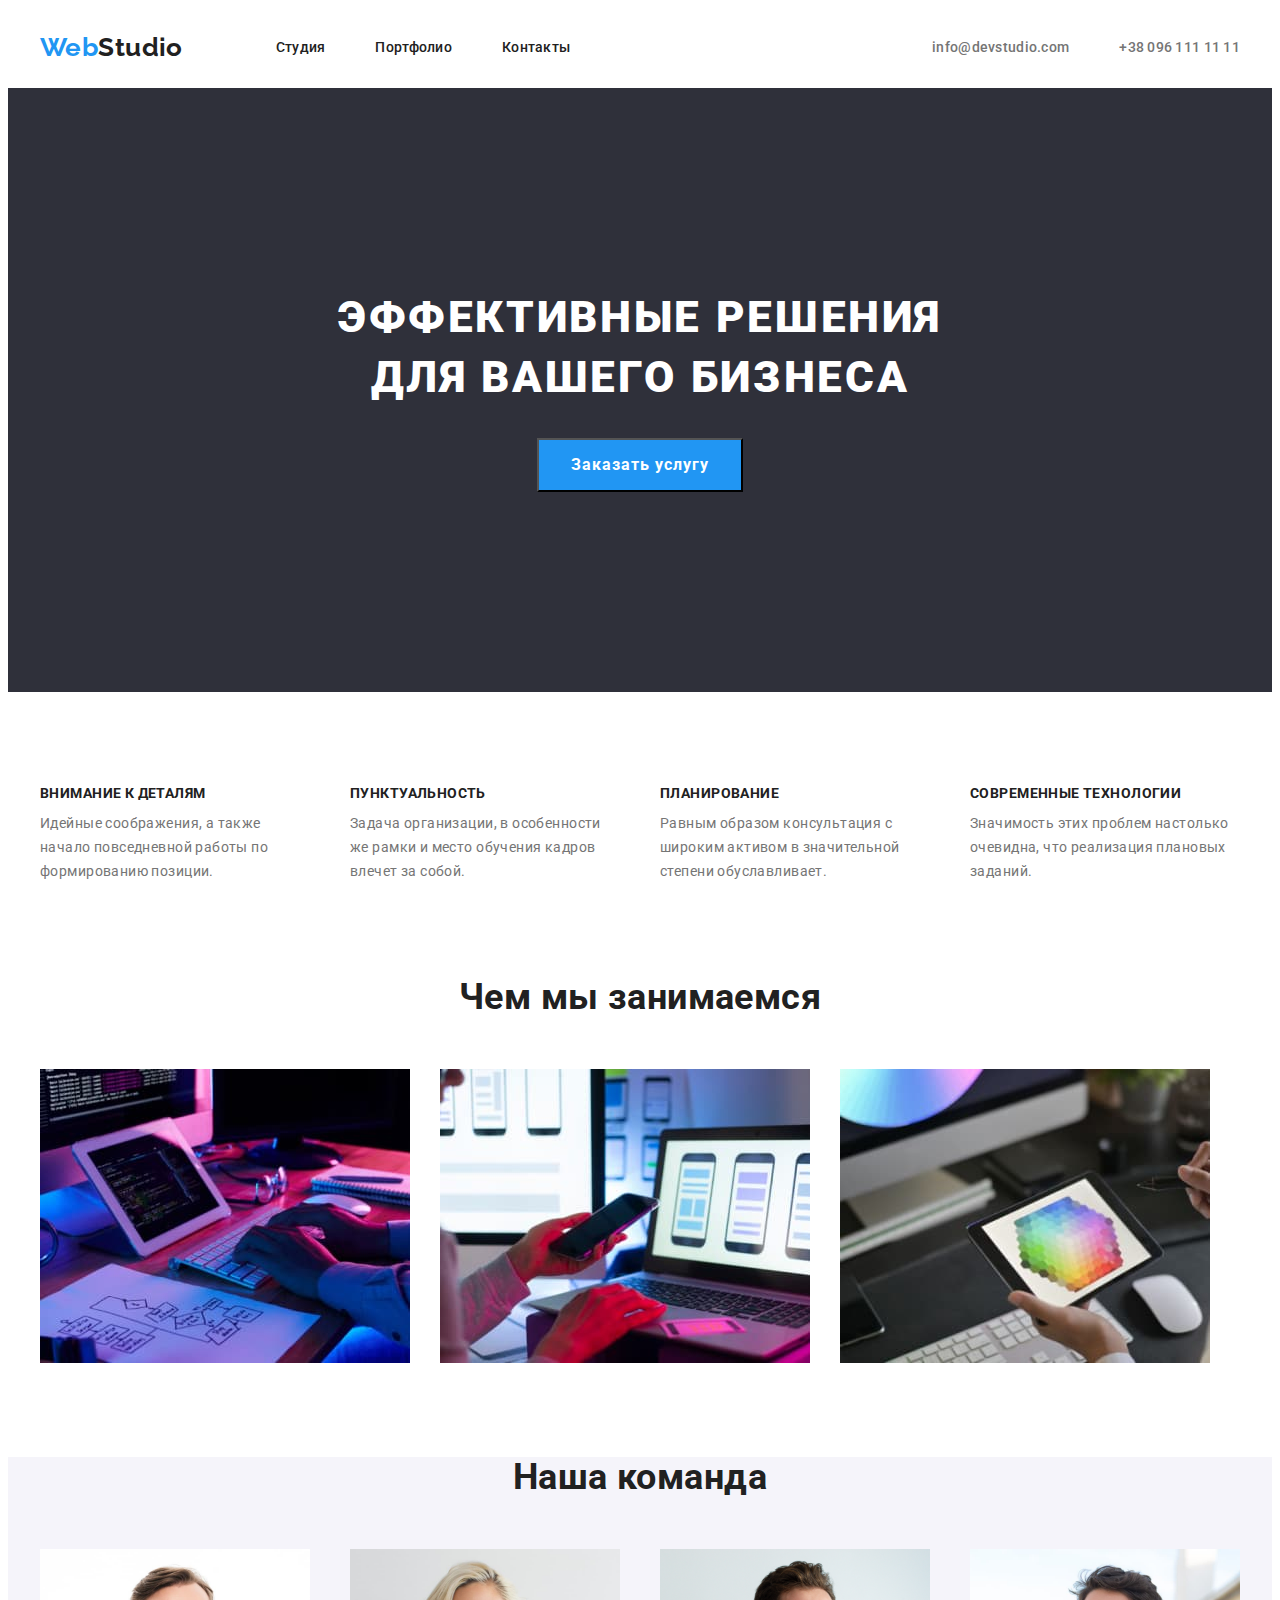
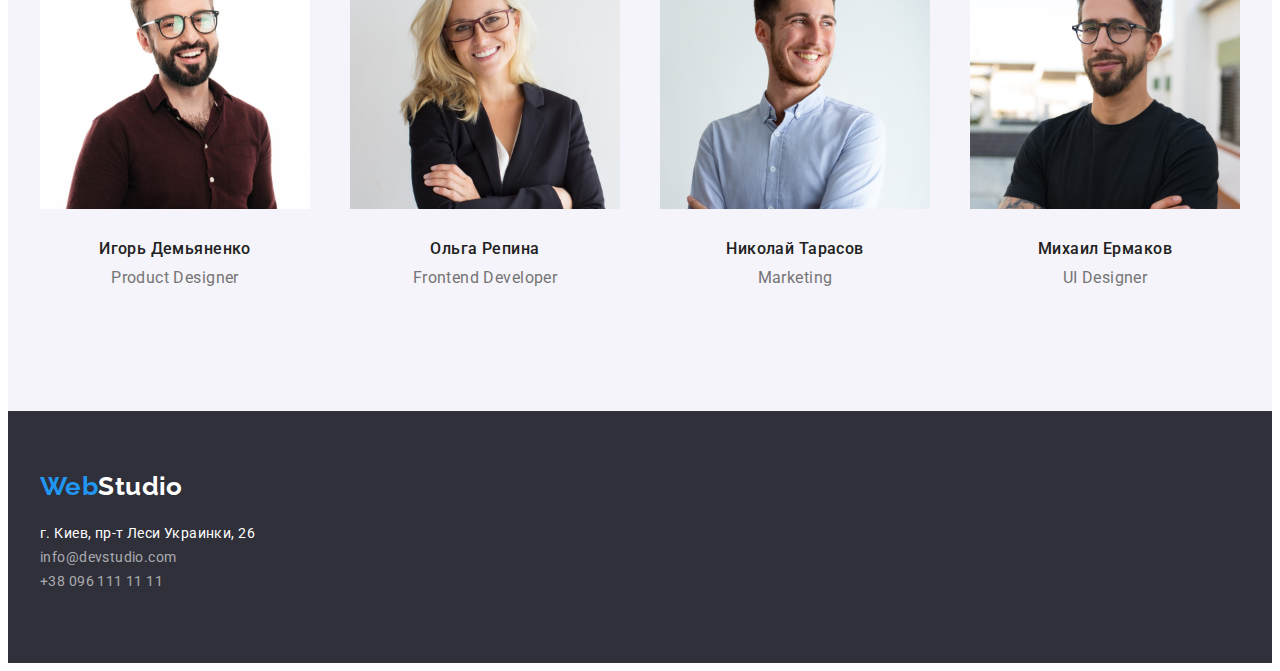
==== index.html @ bc8e120f "Initial commit" ====
<!DOCTYPE html>
<html lang="ru">
<head>
    <meta charset="UTF-8">
    <meta http-equiv="X-UA-Compatible" content="IE=edge">
    <meta name="viewport" content="width=device-width, initial-scale=1.0">
    <link rel="preconnect" href="https://fonts.googleapis.com">
    <link rel="preconnect" href="https://fonts.gstatic.com" crossorigin>
    <link href="https://fonts.googleapis.com/css2?family=Raleway:wght@700&family=Roboto:wght@400;500;700;900&display=swap"
        rel="stylesheet">
    <title>Web Studio (Version 2.1)</title>
    <link rel="stylesheet" href="https://cdnjs.cloudflare.com/ajax/libs/modern-normalize/1.1.0/modern-normalize.min.css"
        integrity="sha512-wpPYUAdjBVSE4KJnH1VR1HeZfpl1ub8YT/NKx4PuQ5NmX2tKuGu6U/JRp5y+Y8XG2tV+wKQpNHVUX03MfMFn9Q=="
        crossorigin="anonymous" referrerpolicy="no-referrer" />

    <link rel="stylesheet" href="./css/styles.css">

</head>
<body>
    <header class="header">
        <div class="container header-container">
        <a class="logo link" href="./index.html"><span class="logo-web">Web</span>Studio</a>        
        <nav class="header-list">
         <ul class="header-list list">
            <li><a class="header-item link accent-effect" href="./index.html">Студия</a></li>
            <li><a class="header-item link accent-effect" href="./portfolio.html">Портфолио</a></li>
            <li><a class="header-item link accent-effect header-item-lc" href="">Контакты</a></li>
         </ul>   
        </nav>
        
        <ul class="list header-conect">
            <li ><a class="header-mail link accent-effect" href="mailto:info@devstudio.com">info@devstudio.com</a></li>
            <li ><a class="header-tel link accent-effect" href="tel:+380961111111">+38 096 111 11 11</a></li>
        </ul>  
        </div>
    </header>

    <main>
    <!--First page-->
        <section class="hero">
            <div class="container">
            <h1 class="hero-text">
                Эффективные решения для вашего бизнеса
            </h1>
            <button class="hero-but" type="button">Заказать услугу</button>
            </div>
        </section>
    
    <!--Our advantages-->
    <section class="about-adv">
        <div class="container">
        <h2 class="visually-hidden">Our advantages</h2>
        <ul class="list about-adv-text">
            <li>
                <h3 class="about-top-text">Внимание к деталям</h3>
                <p class="about-bot-text">Идейные соображения, а также начало повседневной работы по формированию позиции.</p>
            </li>
            <li>
                <h3 class="about-top-text">Пунктуальность</h3>
                <p class="about-bot-text">Задача организации, в особенности же рамки и место обучения кадров влечет за собой.</p>
            </li>
            <li>
                <h3 class="about-top-text">Планирование</h3>
                <p class="about-bot-text">Равным образом консультация с широким активом в значительной степени обуславливает.</p>
            </li>
            <li>
                <h3 class="about-top-text">Современные технологии</h3>
                <p class="about-bot-text">Значимость этих проблем настолько очевидна, что реализация плановых заданий.</p>
            </li>
        </ul>
        </div>
        </section>
        <!--About Studio-->
        <section class="about-studio">
            <div class="container">
        <h2 class="about-studio-text">Чем мы занимаемся</h2>
        <ul class="list about-studio-img">
            <li><img src="./images/img-typing.jpg" alt="печатает код" width="370" height="294"></li>
            <li><img src="./images/img-optimaizing.jpg" alt="опптимизирует" width="370" height="294"></li>
            <li><img src="./images/img-colores.jpg" alt="выбор гаммы" width="370" height="294"></li>
        </ul>
            </div>
    </section>
    <!--Our Team-->
    <section class="our-team">
        <div class="container">
        <h2 class="our-team-maine-text">Наша команда</h2>
        <ul class="list our-team-content">
            <li>
                <img src="./images/igor.jpg" alt="Игорь" width="270" height="260">
                <div class="our-team-card">
                <h3 class="our-team-top-text">Игорь Демьяненко</h3>
                <p class="our-team-bot-text" lang="en">Product Designer</p>
                </div>
            </li>
            <li>
                <img src="./images/olga.jpg" alt="Ольга" width="270" height="260">
                <div class="our-team-card">
                <h3 class="our-team-top-text">Ольга Репина</h3>
                <p class="our-team-bot-text" lang="en">Frontend Developer</p>
                </div>
            </li>
            <li>
                <img src="./images/nik.jpg" alt="Николай" width="270" height="260">
                <div class="our-team-card">
                <h3 class="our-team-top-text">Николай Тарасов</h3>
                <p class="our-team-bot-text" lang="en">Marketing</p>
                </div>
            </li>
            <li>
                <img src="./images/mihail.jpg" alt="Михаил" width="270" height="260">
                <div class="our-team-card">
                <h3 class="our-team-top-text">Михаил Ермаков</h3>
                <p class="our-team-bot-text" lang="en">UI Designer</p>
                </div>
            </li>
        </ul>
        </div>
    </section>
    </main>
    <footer class="footer">
        <div class="container">
        <a class="logo-foot link" href=""><span class="logo-web">Web</span>Studio</a>
        <address>
        <ul class="list footer-conect">
            <li><a class="adress link accent-effect" href="https://goo.gl/maps/cz5JKj4KXC8Sq8Zu7" 
                target="_blank"
                rel="noopener nofollow noreferrer">г. Киев, пр-т Леси Украинки, 26
                </a>  
            </li> 
            <li><a class="footer-mail link accent-effect" href="mailto:info@devstudio.com">info@devstudio.com</a></li>
            <li><a class="footer-tel link accent-effect" href="tel:+380961111111">+38 096 111 11 11</a></li>
        </ul>
        </address>
        </div>
    </footer>
    
</body>
</html>
---- css/styles.css ----
:root {
    --accent-color: #2196F3;
    --second-acent-color: #ffffff;
    --but-alt-color: #188CE8;
    --maine-text-color:#757575;
    --big-text-color: #212121;
    --footer-background: #2F303A;
    --footer-mail-tel-color: rgba(255, 255, 255, 0.6);
    --portfolio-but-color: #F5F4FA;
    --link-mail-color: #757575;
    --padding: 47px;
}

p,
h1,
h2,
h3,
h4,
h5,
h6 {
    margin: 0;
}

ul,
ol {
    margin: 0;
    padding-left: 0;
}

img {
    display: block;
}

button {
    cursor: pointer;
}

body {
    font-family: "Roboto", sans-serif;
    color: #757575;
    background-color: #FFFFFF;
    font-size: 14px;
    letter-spacing: 0.03em;
}

.container {
    width: 1200px;
    margin: 0 auto;
    padding-left: 15px;
    padding-right: 15px;
    
}

.list {
    list-style: none;
}

.link {
    text-decoration: none;
}

.accent-effect:hover,
.accent-effect:focus {
    color: var(--accent-color);
}

.visually-hidden {
    position: absolute;
    white-space: nowrap;
    width: 1px;
    height: 1px;
    overflow: hidden;
    border: 0;
    padding: 0;
    clip: rect(0 0 0 0);
    clip-path: inset(50%);
    margin: -1px;
}

/* --------------------------HEADER-------------------------- */

.header-container {
    display: flex;
    align-items: center;
}

.header {
    padding-top: 24px;
    padding-bottom: 25px;
        
} 

.logo {
    font-family: 'Raleway';
    font-weight: 700;
    font-size: 26px;
    line-height: 1.19;
    color: var(--big-text-color);
}

.logo{
    margin-right: 93px;
}

.logo-web {
    color: var(--accent-color);
}

.header-list {
    display: flex;
    align-items: center;
        
}

.header-item {
    margin-right: 50px;
}

.header-item-lc {
    margin-right: 0px;
}

.header-item {
    font-weight: 500;
    line-height: 1.14;
    letter-spacing: 0.02em;
    color: var(--big-text-color);
}

.header-mail, 
.header-tel {
    font-weight: 500;
    line-height: 1.14;
    letter-spacing: 0.02em;
    color: var(--link-mail-color);
}

.header-mail {
    margin-right: 50px;
}

.header-conect {
    display: flex;
    align-items: center;
    margin-left: auto;
}

/* --------------------------Hero-------------------------- */
.hero {
    background-color: #2F303A;
    text-align: center;
    padding-top: 200px;
    padding-bottom: 200px;
}

.hero-text {
font-weight: 900;
font-size: 44px;
line-height: 1.36;
text-align: center;
letter-spacing: 0.06em;
text-transform: uppercase;
color: var(--second-acent-color); 
}

.hero-text {
    max-width: 696px;
    margin-left: auto;
    margin-right: auto;
    
    
    margin-bottom: 30px;
    
    
}

.hero-but {
    font-family: "Roboto";
    font-weight: 700;
    font-size: 16px;
    line-height: 1.88;
    display: flex;
    align-items: center;
    text-align: center;
    letter-spacing: 0.06em;
    cursor: pointer;
    color: var(--second-acent-color);
    background-color: var(--accent-color);
}

.hero-but {
    display: block;
    margin-right: auto;
    margin-left: auto;
    padding: 10px 32px;
}
.hero-but:hover {
background-color: var(--but-alt-color);
} 

/* --------------------------Our advantages-------------------------- */

.about-adv {
    padding-top: 94px;
    padding-bottom: var(--padding);
}

.about-adv-text {
    display: flex;
    justify-content: space-between;
            
}

.about-adv-text: not(:last-child) {
    margin-right: 30px;
}

.about-top-text {
        font-weight: 700;
        font-size: 14px;
        line-height: 1.14;
        text-transform: uppercase;
        color: var(--big-text-color);
        
}

.about-top-text {
    margin-top: 0;
    margin-bottom: 10px;
    max-width: 270px;
}

.about-bot-text {
        font-weight: 400;
        line-height:1.71;
        max-width: 270px
}


/* --------------------------About Studio-------------------------- */

.about-studio {
    padding-top: var(--padding);
    padding-bottom: 94px;
}


.about-studio-text {
    font-weight: 700;
    font-size: 36px;
    line-height:1.16;
    text-align: center;
    color: var(--big-text-color);
}

.about-studio-text {
    max-width: 376px;
    margin-left: auto;
    margin-right: auto;
    margin-bottom: 50px;
}

.about-studio-img {
    display: flex;
    justify-content: space-between;
    margin-right: 30px;
}

/* --------------------------Our team-------------------------- */

.our-team {
    background-color: var(--portfolio-but-color);
}

.our-team-content {
    display: flex;
    justify-content: space-between;
    
}
.our-team-content: not(:last-child) {
    margin-right: 30px;
}

.our-team-maine-text {
    margin-right: auto;
    margin-left: auto;
    margin-bottom: 50px;
    text-align: center;
}

.our-team-card {
    text-align: center;
    padding-top: 30px;
    padding-bottom: 30px;

}

.our-team {
    padding-bottom: 94px;
}

.our-team-maine-text {
        font-weight: 700;
        font-size: 36px;
        line-height: 1.16;
        
        color: var(--big-text-color);
}

.our-team-top-text {
    font-weight: 500;
    font-size: 16px;
    line-height: 1.19;
    
    color: var(--big-text-color);
}

.our-team-top-text {
    margin-top: 0;
    margin-bottom: 10px;}


.our-team-bot-text {
        font-weight: 400;
        font-size: 16px;
        line-height: 1.19;
        
}


/* --------------------------Footer-------------------------- */

.footer {
    padding-top: 60px;
    padding-bottom: 60px;
}

.footer {
background-color: var(--footer-background);
}
.logo-foot {
        font-family: 'Raleway';
        font-weight: 700;
        font-size: 26px;
        line-height: 1.19;
        color: var(--second-acent-color);
}

.logo-foot {
    display: block;
    padding-bottom: 20px;
}

.footer-conect {
    display: flex;
    flex-direction: column;
    justify-content: space-between;

}

.footer-conect {
    margin-left: auto;
    padding-bottom: 9px;
}

.adress {
        font-style: normal;
        font-weight: 400;
        line-height: 1.71;
        color: var(--second-acent-color);
}

.footer-mail {
        font-style: normal;
        font-weight: 400;
        line-height: 1.71;
        color: var(--footer-mail-tel-color)
    }

.footer-tel {
        font-style: normal;
        font-weight: 400;
        line-height: 1.71;
        color: var(--footer-mail-tel-color)
    }

/* --------------------------Portfolio-------------------------- */

.portfolio-but {
        font-family: 'Roboto';
        font-weight: 500;
        font-size: 16px;
        line-height: 1.62;
        text-align: center;
        letter-spacing: 0.03em;
        color: var(--big-text-color);
        background-color: var(--portfolio-but-color);
        margin-right: 8px;
}

.portfolio-last-but {
    margin-right: 0px;
}

.portfolio-but:hover,
.portfolio-but:focus {
    background-color: var(--accent-color);
    color: var(--second-acent-color);
}
.gallary-buttons {
    padding-top: 100px;
    padding-left: 280px;
}

.gallary-buttons {
    display: flex;
    padding-bottom: 50px;
}


.portfolio-maine-top-text {
        font-weight: 700;
        font-size: 18px;
        line-height: 2;
        letter-spacing: 0.06em;
        color: var(--big-text-color);
}

.portfolio-maine-bot-text {
        font-weight: 400;
        font-size: 16px;
        line-height: 1.88;        
}

.gallary-container {
    display: flex;
    flex-wrap: wrap;
    padding-bottom: 94px;
    
}

.gallary-element {
    width: 370px;
    margin-right: 30px;
}

.gallary-element:nth-child(3n) {
    margin-right: 0px;
}

.porfolio-card {
    margin-left: 24px;
    padding-top: 20px;
    padding-bottom: 20px;
}
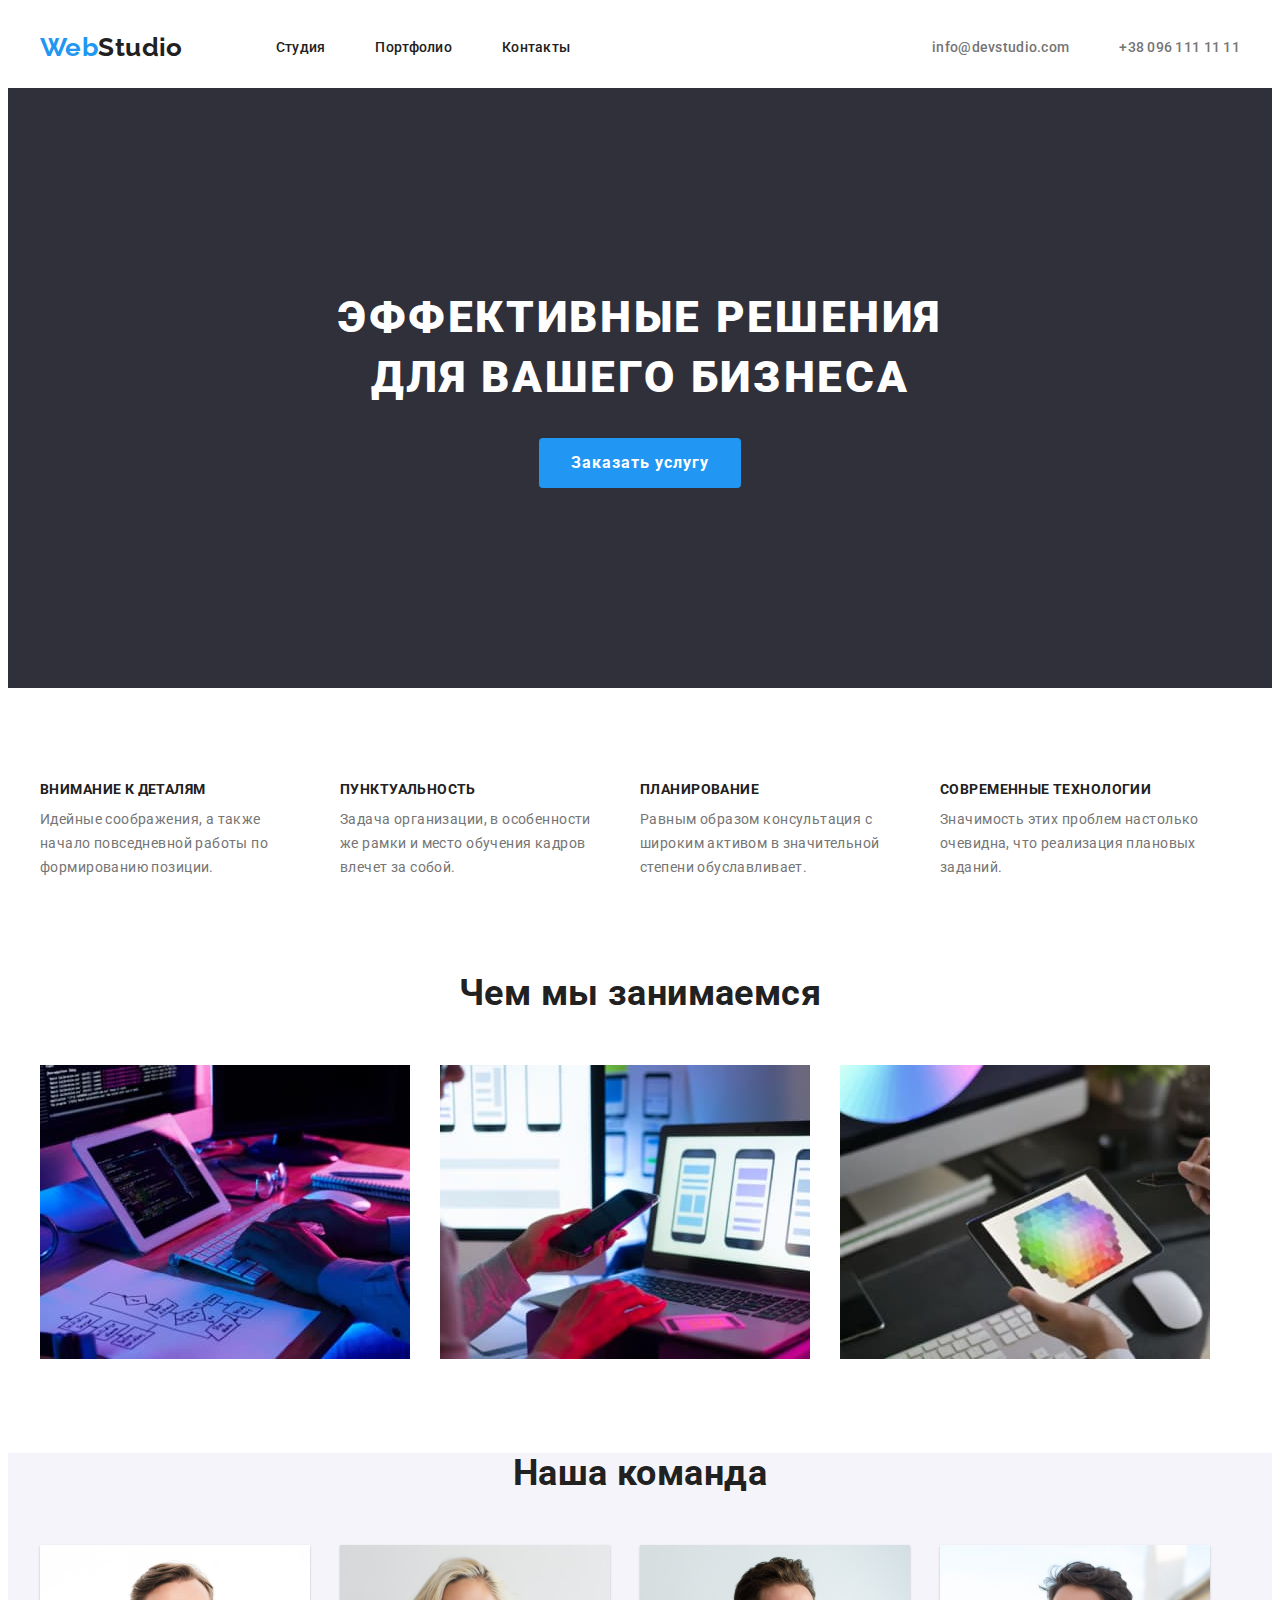
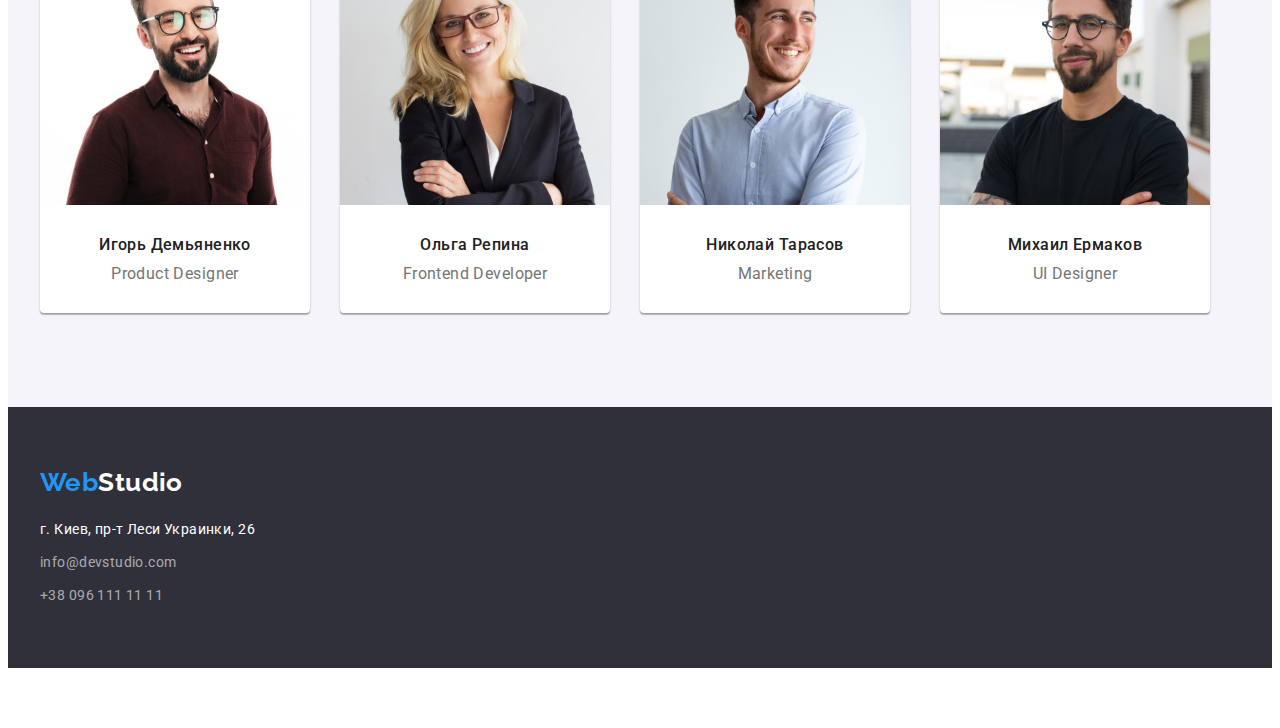
==== commit 12467042: "Changes" ====
--- a/index.html
+++ b/index.html
@@ -22,15 +22,15 @@
         <a class="logo link" href="./index.html"><span class="logo-web">Web</span>Studio</a>        
         <nav class="header-list">
          <ul class="header-list list">
-            <li><a class="header-item link accent-effect" href="./index.html">Студия</a></li>
-            <li><a class="header-item link accent-effect" href="./portfolio.html">Портфолио</a></li>
-            <li><a class="header-item link accent-effect header-item-lc" href="">Контакты</a></li>
+            <li class="header-list-links"><a class="header-item link accent-effect" href="./index.html">Студия</a></li>
+            <li class="header-list-links"><a class="header-item link accent-effect" href="./portfolio.html">Портфолио</a></li>
+            <li class="header-list-links"><a class="header-item link accent-effect" href="">Контакты</a></li>
          </ul>   
         </nav>
         
         <ul class="list header-conect">
-            <li ><a class="header-mail link accent-effect" href="mailto:info@devstudio.com">info@devstudio.com</a></li>
-            <li ><a class="header-tel link accent-effect" href="tel:+380961111111">+38 096 111 11 11</a></li>
+            <li class="header-conect-item"><a class="header-mail link accent-effect" href="mailto:info@devstudio.com">info@devstudio.com</a></li>
+            <li class="header-conect-item"><a class="header-tel link accent-effect" href="tel:+380961111111">+38 096 111 11 11</a></li>
         </ul>  
         </div>
     </header>
@@ -51,19 +51,19 @@
         <div class="container">
         <h2 class="visually-hidden">Our advantages</h2>
         <ul class="list about-adv-text">
-            <li>
+            <li class="about-top-text-item">
                 <h3 class="about-top-text">Внимание к деталям</h3>
                 <p class="about-bot-text">Идейные соображения, а также начало повседневной работы по формированию позиции.</p>
             </li>
-            <li>
+            <li class="about-top-text-item">
                 <h3 class="about-top-text">Пунктуальность</h3>
                 <p class="about-bot-text">Задача организации, в особенности же рамки и место обучения кадров влечет за собой.</p>
             </li>
-            <li>
+            <li class="about-top-text-item">
                 <h3 class="about-top-text">Планирование</h3>
                 <p class="about-bot-text">Равным образом консультация с широким активом в значительной степени обуславливает.</p>
             </li>
-            <li>
+            <li class="about-top-text-item">
                 <h3 class="about-top-text">Современные технологии</h3>
                 <p class="about-bot-text">Значимость этих проблем настолько очевидна, что реализация плановых заданий.</p>
             </li>
@@ -74,10 +74,10 @@
         <section class="about-studio">
             <div class="container">
         <h2 class="about-studio-text">Чем мы занимаемся</h2>
-        <ul class="list about-studio-img">
-            <li><img src="./images/img-typing.jpg" alt="печатает код" width="370" height="294"></li>
-            <li><img src="./images/img-optimaizing.jpg" alt="опптимизирует" width="370" height="294"></li>
-            <li><img src="./images/img-colores.jpg" alt="выбор гаммы" width="370" height="294"></li>
+        <ul class="list about-studio-list">
+            <li class="about-studio-img"><img src="./images/img-typing.jpg" alt="печатает код" width="370" height="294"></li>
+            <li class="about-studio-img"><img src="./images/img-optimaizing.jpg" alt="опптимизирует" width="370" height="294"></li>
+            <li class="about-studio-img"><img src="./images/img-colores.jpg" alt="выбор гаммы" width="370" height="294"></li>
         </ul>
             </div>
     </section>
@@ -86,28 +86,28 @@
         <div class="container">
         <h2 class="our-team-maine-text">Наша команда</h2>
         <ul class="list our-team-content">
-            <li>
+            <li class="our-team-box">
                 <img src="./images/igor.jpg" alt="Игорь" width="270" height="260">
                 <div class="our-team-card">
                 <h3 class="our-team-top-text">Игорь Демьяненко</h3>
                 <p class="our-team-bot-text" lang="en">Product Designer</p>
                 </div>
             </li>
-            <li>
+            <li class="our-team-box">
                 <img src="./images/olga.jpg" alt="Ольга" width="270" height="260">
                 <div class="our-team-card">
                 <h3 class="our-team-top-text">Ольга Репина</h3>
                 <p class="our-team-bot-text" lang="en">Frontend Developer</p>
                 </div>
             </li>
-            <li>
+            <li class="our-team-box">
                 <img src="./images/nik.jpg" alt="Николай" width="270" height="260">
                 <div class="our-team-card">
                 <h3 class="our-team-top-text">Николай Тарасов</h3>
                 <p class="our-team-bot-text" lang="en">Marketing</p>
                 </div>
             </li>
-            <li>
+            <li class="our-team-box">
                 <img src="./images/mihail.jpg" alt="Михаил" width="270" height="260">
                 <div class="our-team-card">
                 <h3 class="our-team-top-text">Михаил Ермаков</h3>
@@ -123,13 +123,13 @@
         <a class="logo-foot link" href=""><span class="logo-web">Web</span>Studio</a>
         <address>
         <ul class="list footer-conect">
-            <li><a class="adress link accent-effect" href="https://goo.gl/maps/cz5JKj4KXC8Sq8Zu7" 
+            <li class="footer-conect-item"><a class="adress link accent-effect" href="https://goo.gl/maps/cz5JKj4KXC8Sq8Zu7" 
                 target="_blank"
                 rel="noopener nofollow noreferrer">г. Киев, пр-т Леси Украинки, 26
                 </a>  
             </li> 
-            <li><a class="footer-mail link accent-effect" href="mailto:info@devstudio.com">info@devstudio.com</a></li>
-            <li><a class="footer-tel link accent-effect" href="tel:+380961111111">+38 096 111 11 11</a></li>
+            <li class="footer-conect-item"><a class="footer-mail link accent-effect" href="mailto:info@devstudio.com">info@devstudio.com</a></li>
+            <li class="footer-conect-item"><a class="footer-tel link accent-effect" href="tel:+380961111111">+38 096 111 11 11</a></li>
         </ul>
         </address>
         </div>
--- a/css/styles.css
+++ b/css/styles.css
@@ -8,7 +8,8 @@
     --footer-mail-tel-color: rgba(255, 255, 255, 0.6);
     --portfolio-but-color: #F5F4FA;
     --link-mail-color: #757575;
-    --padding: 47px;
+    --big-padding: 94px;
+    --small-margin: 30px;
 }
 
 p,
@@ -109,15 +110,19 @@
 .header-list {
     display: flex;
     align-items: center;
-        
-}
-
+    }
+
+.header-list-links {
+    text-align: center;
+    margin-right: 50px;
+    }
+
+.header-list-links:last-child {
+    margin-right: 0px; 
+    
+}
 .header-item {
-    margin-right: 50px;
-}
-
-.header-item-lc {
-    margin-right: 0px;
+    padding: 15px 0px 15px 0px;
 }
 
 .header-item {
@@ -135,14 +140,23 @@
     color: var(--link-mail-color);
 }
 
-.header-mail {
-    margin-right: 50px;
-}
 
 .header-conect {
     display: flex;
     align-items: center;
     margin-left: auto;
+}
+
+.header-conect-item {
+    margin-right: 50px;
+}
+
+.header-conect-item:last-child {
+    margin-right: 0px;
+}
+
+.header-mail, .header-tel {
+    padding: 15px 0px 15px 0px;
 }
 
 /* --------------------------Hero-------------------------- */
@@ -167,11 +181,7 @@
     max-width: 696px;
     margin-left: auto;
     margin-right: auto;
-    
-    
-    margin-bottom: 30px;
-    
-    
+    margin-bottom: var(--small-margin);    
 }
 
 .hero-but {
@@ -183,17 +193,17 @@
     align-items: center;
     text-align: center;
     letter-spacing: 0.06em;
+    border: none;
+    border-radius: 4px;
     cursor: pointer;
     color: var(--second-acent-color);
     background-color: var(--accent-color);
-}
-
-.hero-but {
     display: block;
     margin-right: auto;
     margin-left: auto;
     padding: 10px 32px;
 }
+
 .hero-but:hover {
 background-color: var(--but-alt-color);
 } 
@@ -201,19 +211,24 @@
 /* --------------------------Our advantages-------------------------- */
 
 .about-adv {
-    padding-top: 94px;
-    padding-bottom: var(--padding);
+    padding-top: var(--big-padding);
+    padding-bottom: var(--big-padding);
 }
 
 .about-adv-text {
     display: flex;
-    justify-content: space-between;
-            
-}
-
-.about-adv-text: not(:last-child) {
-    margin-right: 30px;
-}
+
+}
+
+.about-top-text-item {
+margin-right: var(--small-margin);
+}
+
+.about-top-text-item:last-child {
+    margin-right: 0px;
+}
+    
+
 
 .about-top-text {
         font-weight: 700;
@@ -240,8 +255,7 @@
 /* --------------------------About Studio-------------------------- */
 
 .about-studio {
-    padding-top: var(--padding);
-    padding-bottom: 94px;
+    padding-bottom: var(--big-padding);
 }
 
 
@@ -254,16 +268,18 @@
 }
 
 .about-studio-text {
-    max-width: 376px;
-    margin-left: auto;
-    margin-right: auto;
     margin-bottom: 50px;
 }
 
+.about-studio-list {
+    display: flex;
+}
+
 .about-studio-img {
-    display: flex;
-    justify-content: space-between;
-    margin-right: 30px;
+    margin-right: var(--small-margin);}
+
+.about-studio-img:last-child {
+    margin-right: 0px;
 }
 
 /* --------------------------Our team-------------------------- */
@@ -274,11 +290,23 @@
 
 .our-team-content {
     display: flex;
-    justify-content: space-between;
-    
-}
-.our-team-content: not(:last-child) {
-    margin-right: 30px;
+}
+
+.our-team-box {
+background: #FFFFFF;
+box-shadow: 0px 1px 3px rgba(0, 0, 0, 0.12),
+0px 1px 1px rgba(0, 0, 0, 0.14),
+0px 2px 1px rgba(0, 0, 0, 0.2);
+border-radius: 0px 0px 4px 4px; 
+}
+
+
+.our-team-box {
+    margin-right: var(--small-margin);
+}
+
+.our-team-box:last-child {
+    margin-right: 0px;
 }
 
 .our-team-maine-text {
@@ -296,14 +324,13 @@
 }
 
 .our-team {
-    padding-bottom: 94px;
+    padding-bottom: var(--big-padding);
 }
 
 .our-team-maine-text {
         font-weight: 700;
         font-size: 36px;
         line-height: 1.16;
-        
         color: var(--big-text-color);
 }
 
@@ -311,7 +338,6 @@
     font-weight: 500;
     font-size: 16px;
     line-height: 1.19;
-    
     color: var(--big-text-color);
 }
 
@@ -332,7 +358,7 @@
 
 .footer {
     padding-top: 60px;
-    padding-bottom: 60px;
+    margin-bottom: 60px;
 }
 
 .footer {
@@ -348,19 +374,20 @@
 
 .logo-foot {
     display: block;
-    padding-bottom: 20px;
+    margin-bottom: 20px;
 }
 
 .footer-conect {
-    display: flex;
-    flex-direction: column;
-    justify-content: space-between;
-
-}
-
-.footer-conect {
-    margin-left: auto;
-    padding-bottom: 9px;
+    padding-bottom: 60px;
+}
+
+.footer-conect-item {
+    display: table;
+    margin-bottom: 9px;
+}
+
+.footer-conect-item:last-child {
+    margin-bottom: 0px;
 }
 
 .adress {
@@ -393,6 +420,8 @@
         line-height: 1.62;
         text-align: center;
         letter-spacing: 0.03em;
+        border: none;
+        border-radius: 4px;
         color: var(--big-text-color);
         background-color: var(--portfolio-but-color);
         margin-right: 8px;
@@ -407,14 +436,11 @@
     background-color: var(--accent-color);
     color: var(--second-acent-color);
 }
+
 .gallary-buttons {
-    padding-top: 100px;
-    padding-left: 280px;
-}
-
-.gallary-buttons {
-    display: flex;
-    padding-bottom: 50px;
+    display: flex;
+    justify-content: center;
+    margin-bottom: 50px;
 }
 
 
@@ -435,21 +461,26 @@
 .gallary-container {
     display: flex;
     flex-wrap: wrap;
-    padding-bottom: 94px;
     
 }
 
 .gallary-element {
     width: 370px;
-    margin-right: 30px;
+    margin-right: var(--small-margin);
+    margin-bottom: var(--small-margin);
+
 }
 
 .gallary-element:nth-child(3n) {
     margin-right: 0px;
 }
 
+.gallary-element:nth-last-child(-n+3) {
+    margin-bottom: 0px;
+}
+
 .porfolio-card {
-    margin-left: 24px;
-    padding-top: 20px;
-    padding-bottom: 20px;
+    padding: 20px 24px;
+    border: 1px solid #EEEEEE;
+    border-top: none;
 }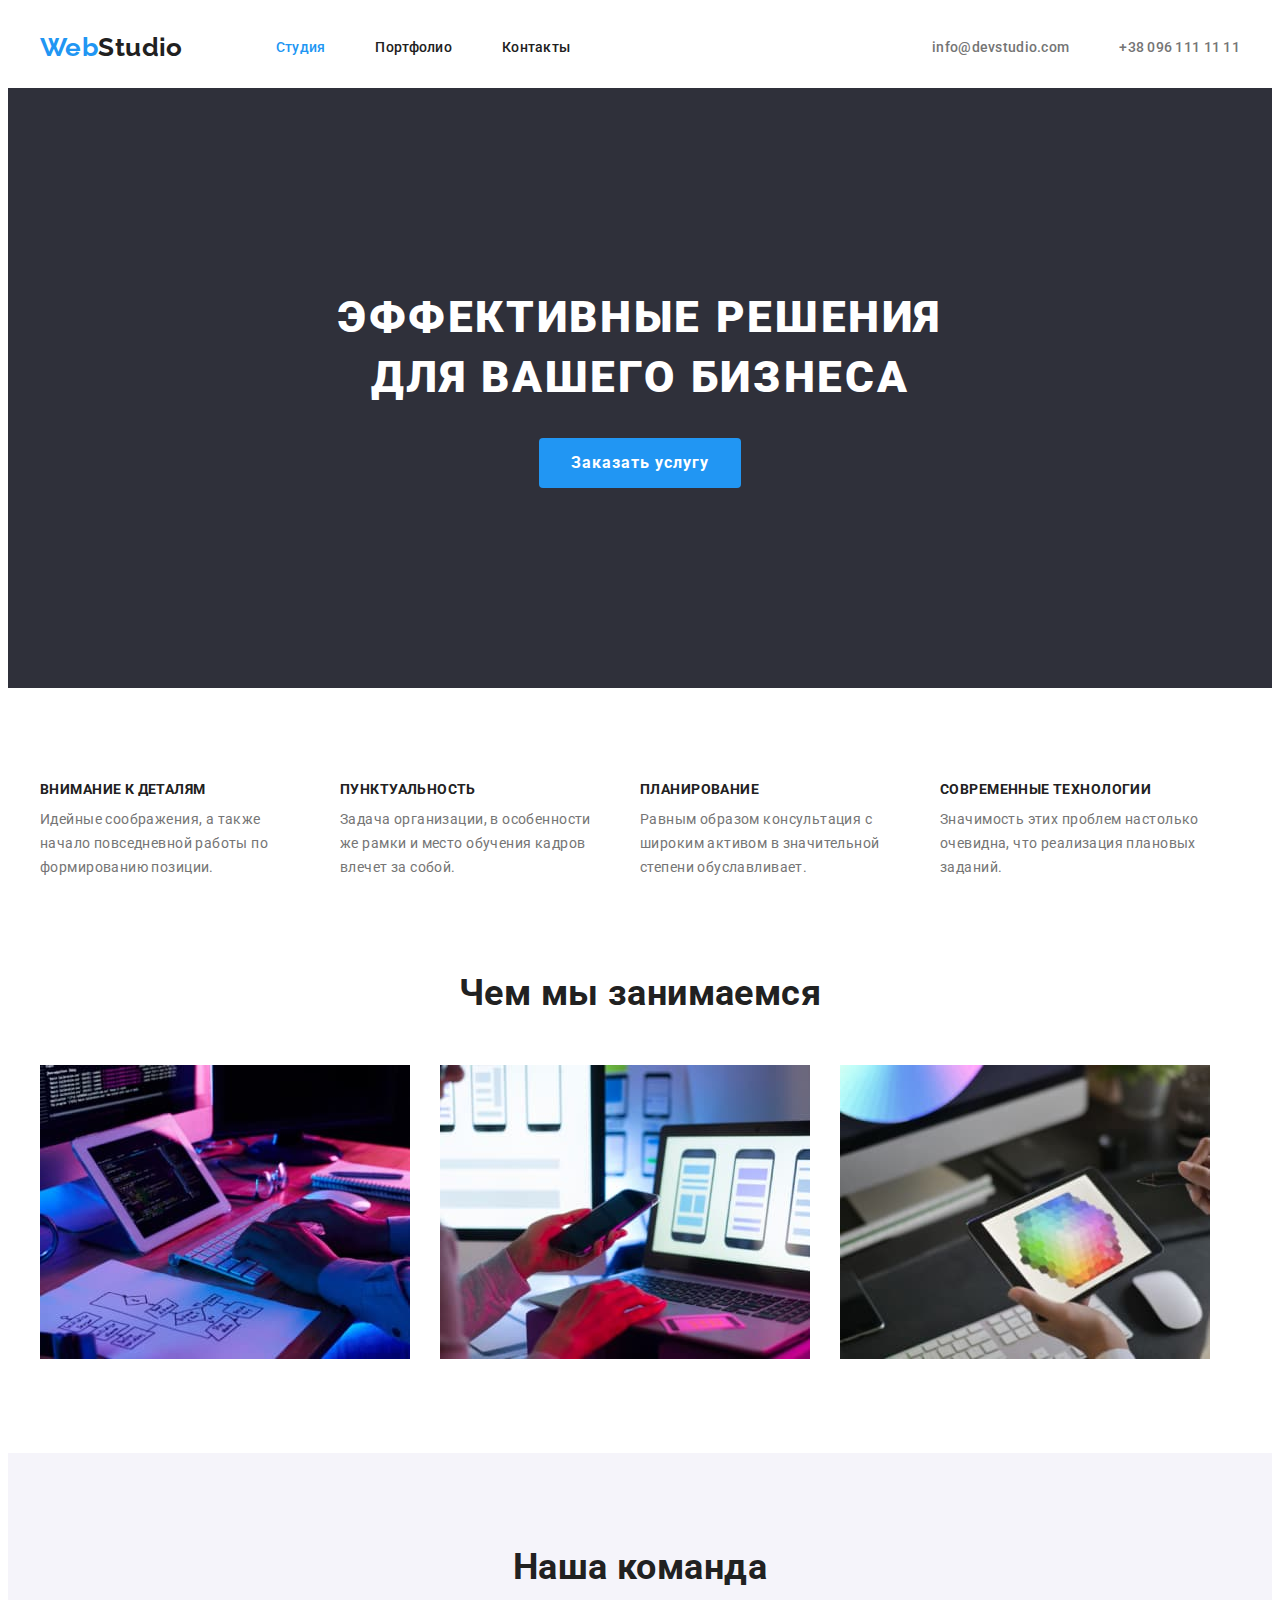
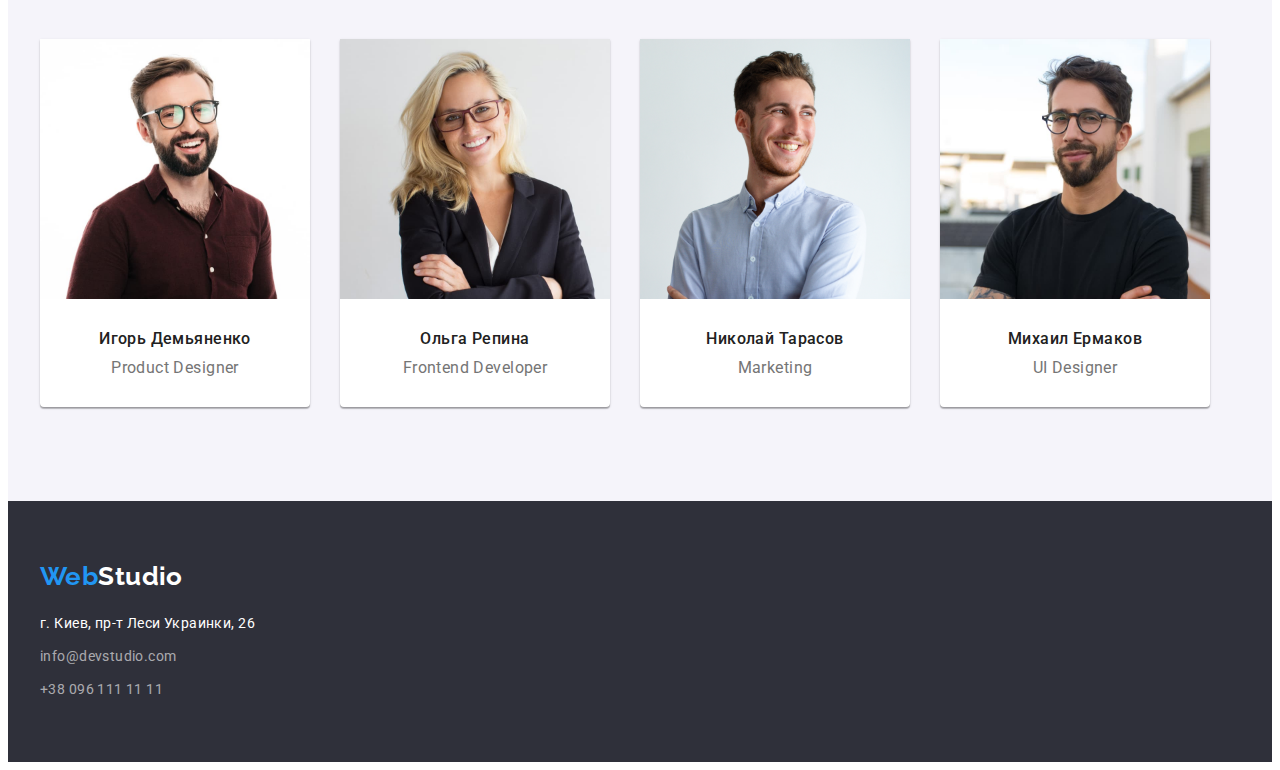
==== commit b594ee78: "Ver 3" ====
--- a/index.html
+++ b/index.html
@@ -22,7 +22,7 @@
         <a class="logo link" href="./index.html"><span class="logo-web">Web</span>Studio</a>        
         <nav class="header-list">
          <ul class="header-list list">
-            <li class="header-list-links"><a class="header-item link accent-effect" href="./index.html">Студия</a></li>
+            <li class="header-list-links"><a class="header-item link current accent-effect " href="./index.html">Студия</a></li>
             <li class="header-list-links"><a class="header-item link accent-effect" href="./portfolio.html">Портфолио</a></li>
             <li class="header-list-links"><a class="header-item link accent-effect" href="">Контакты</a></li>
          </ul>   
--- a/css/styles.css
+++ b/css/styles.css
@@ -7,9 +7,10 @@
     --footer-background: #2F303A;
     --footer-mail-tel-color: rgba(255, 255, 255, 0.6);
     --portfolio-but-color: #F5F4FA;
+    --porfolio-card-color: #EEEEEE;
     --link-mail-color: #757575;
-    --big-padding: 94px;
-    --small-margin: 30px;
+    --section-padding: 94px;
+    --tipical-margin: 30px;
 }
 
 p,
@@ -30,6 +31,12 @@
 
 img {
     display: block;
+    max-width: 100%;
+    height: auto;
+}
+
+address {
+    font-style: normal;
 }
 
 button {
@@ -44,6 +51,11 @@
     letter-spacing: 0.03em;
 }
 
+.section {
+    padding-top: 94px;
+    padding-bottom: 94px;
+}
+
 .container {
     width: 1200px;
     margin: 0 auto;
@@ -54,6 +66,8 @@
 
 .list {
     list-style: none;
+    padding-left: 0;
+    margin: 0;
 }
 
 .link {
@@ -64,6 +78,7 @@
 .accent-effect:focus {
     color: var(--accent-color);
 }
+
 
 .visually-hidden {
     position: absolute;
@@ -132,6 +147,10 @@
     color: var(--big-text-color);
 }
 
+.current {
+    color: var(--accent-color);
+}
+
 .header-mail, 
 .header-tel {
     font-weight: 500;
@@ -158,6 +177,8 @@
 .header-mail, .header-tel {
     padding: 15px 0px 15px 0px;
 }
+
+
 
 /* --------------------------Hero-------------------------- */
 .hero {
@@ -181,7 +202,7 @@
     max-width: 696px;
     margin-left: auto;
     margin-right: auto;
-    margin-bottom: var(--small-margin);    
+    margin-bottom: var(--tipical-margin);    
 }
 
 .hero-but {
@@ -211,8 +232,8 @@
 /* --------------------------Our advantages-------------------------- */
 
 .about-adv {
-    padding-top: var(--big-padding);
-    padding-bottom: var(--big-padding);
+    padding-top: var(--section-padding);
+    padding-bottom: var(--section-padding);
 }
 
 .about-adv-text {
@@ -221,7 +242,7 @@
 }
 
 .about-top-text-item {
-margin-right: var(--small-margin);
+margin-right: var(--tipical-margin);
 }
 
 .about-top-text-item:last-child {
@@ -255,7 +276,7 @@
 /* --------------------------About Studio-------------------------- */
 
 .about-studio {
-    padding-bottom: var(--big-padding);
+    padding-bottom: var(--section-padding);
 }
 
 
@@ -276,7 +297,7 @@
 }
 
 .about-studio-img {
-    margin-right: var(--small-margin);}
+    margin-right: var(--tipical-margin);}
 
 .about-studio-img:last-child {
     margin-right: 0px;
@@ -302,7 +323,7 @@
 
 
 .our-team-box {
-    margin-right: var(--small-margin);
+    margin-right: var(--tipical-margin);
 }
 
 .our-team-box:last-child {
@@ -324,7 +345,8 @@
 }
 
 .our-team {
-    padding-bottom: var(--big-padding);
+    padding: var(--section-padding) 0px var(--section-padding) 0px;
+    
 }
 
 .our-team-maine-text {
@@ -358,11 +380,8 @@
 
 .footer {
     padding-top: 60px;
-    margin-bottom: 60px;
-}
-
-.footer {
-background-color: var(--footer-background);
+    padding-bottom: 60px;
+    background-color: var(--footer-background);
 }
 .logo-foot {
         font-family: 'Raleway';
@@ -377,10 +396,6 @@
     margin-bottom: 20px;
 }
 
-.footer-conect {
-    padding-bottom: 60px;
-}
-
 .footer-conect-item {
     display: table;
     margin-bottom: 9px;
@@ -391,7 +406,6 @@
 }
 
 .adress {
-        font-style: normal;
         font-weight: 400;
         line-height: 1.71;
         color: var(--second-acent-color);
@@ -411,6 +425,10 @@
         color: var(--footer-mail-tel-color)
     }
 
+/* --------------------------Header Portfolio-------------------------- */
+.headre-portfolio {
+    border-bottom: 1px solid black;
+}
 /* --------------------------Portfolio-------------------------- */
 
 .portfolio-but {
@@ -424,6 +442,7 @@
         border-radius: 4px;
         color: var(--big-text-color);
         background-color: var(--portfolio-but-color);
+        padding: 6px 22px;
         margin-right: 8px;
 }
 
@@ -450,6 +469,7 @@
         line-height: 2;
         letter-spacing: 0.06em;
         color: var(--big-text-color);
+        margin-bottom: 4px;
 }
 
 .portfolio-maine-bot-text {
@@ -466,8 +486,8 @@
 
 .gallary-element {
     width: 370px;
-    margin-right: var(--small-margin);
-    margin-bottom: var(--small-margin);
+    margin-right: var(--tipical-margin);
+    margin-bottom: var(--tipical-margin);
 
 }
 
@@ -481,6 +501,6 @@
 
 .porfolio-card {
     padding: 20px 24px;
-    border: 1px solid #EEEEEE;
+    border: 1px solid var(--porfolio-card-color);
     border-top: none;
 }